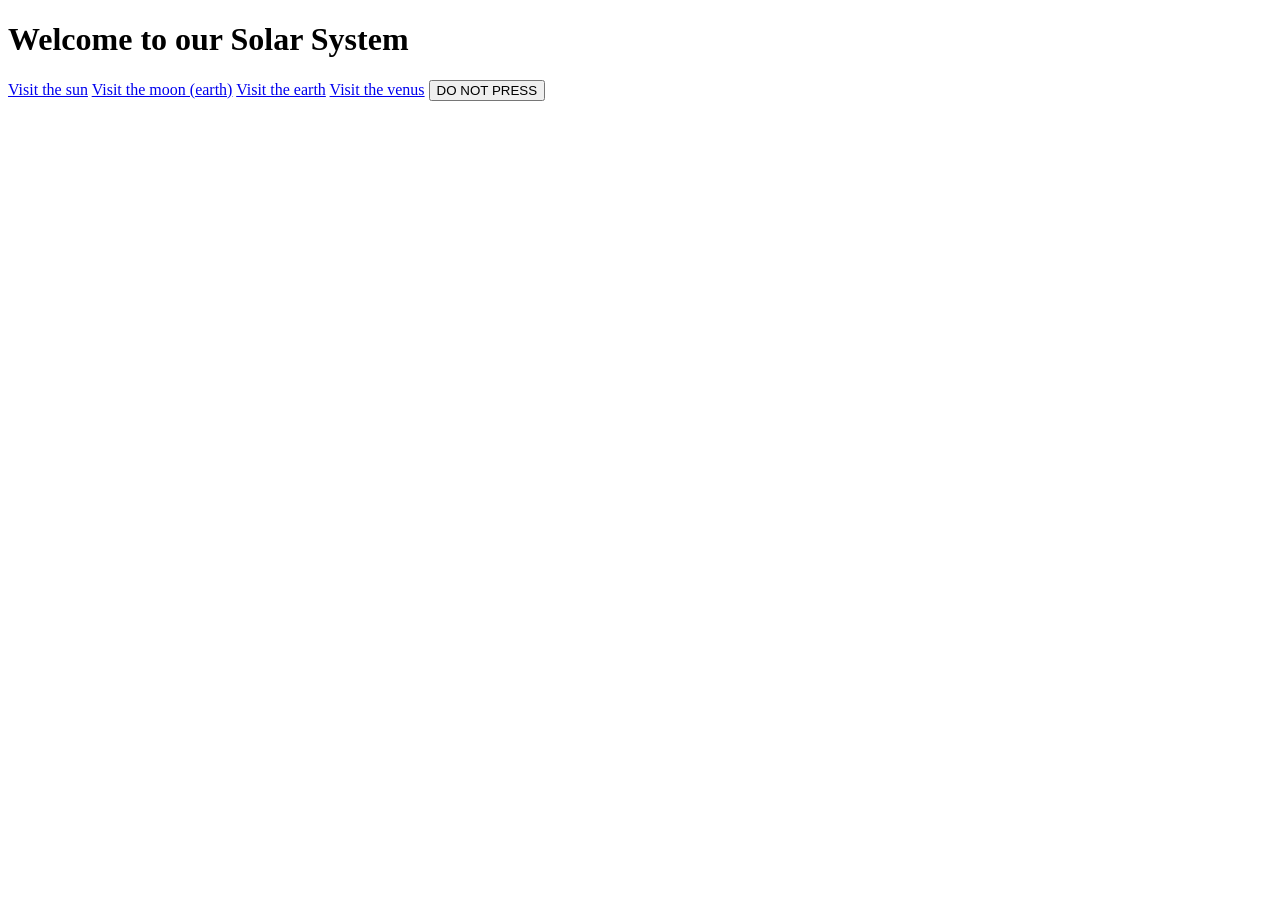
==== index.html @ 17cea7aa "index.html" ====
<!DOCTYPE html>
<html lang="en">
<head>
    <meta charset="UTF-8">
    <meta name="viewport" content="width=device-width, initial-scale=1.0">
    <title>Solar System</title>
</head>
<body>

    <h1>Welcome to our Solar System</h1>

    <a href="./sun.html">Visit the sun</a>
    <a href="./moon.html">Visit the moon (earth)</a>
    <a href="./earth.html">Visit the earth</a>
    <a href="./venus.html">Visit the venus</a>

    <button onclick="alert('Boom!');">
        DO NOT PRESS
    </button>
    
</body>
</html>
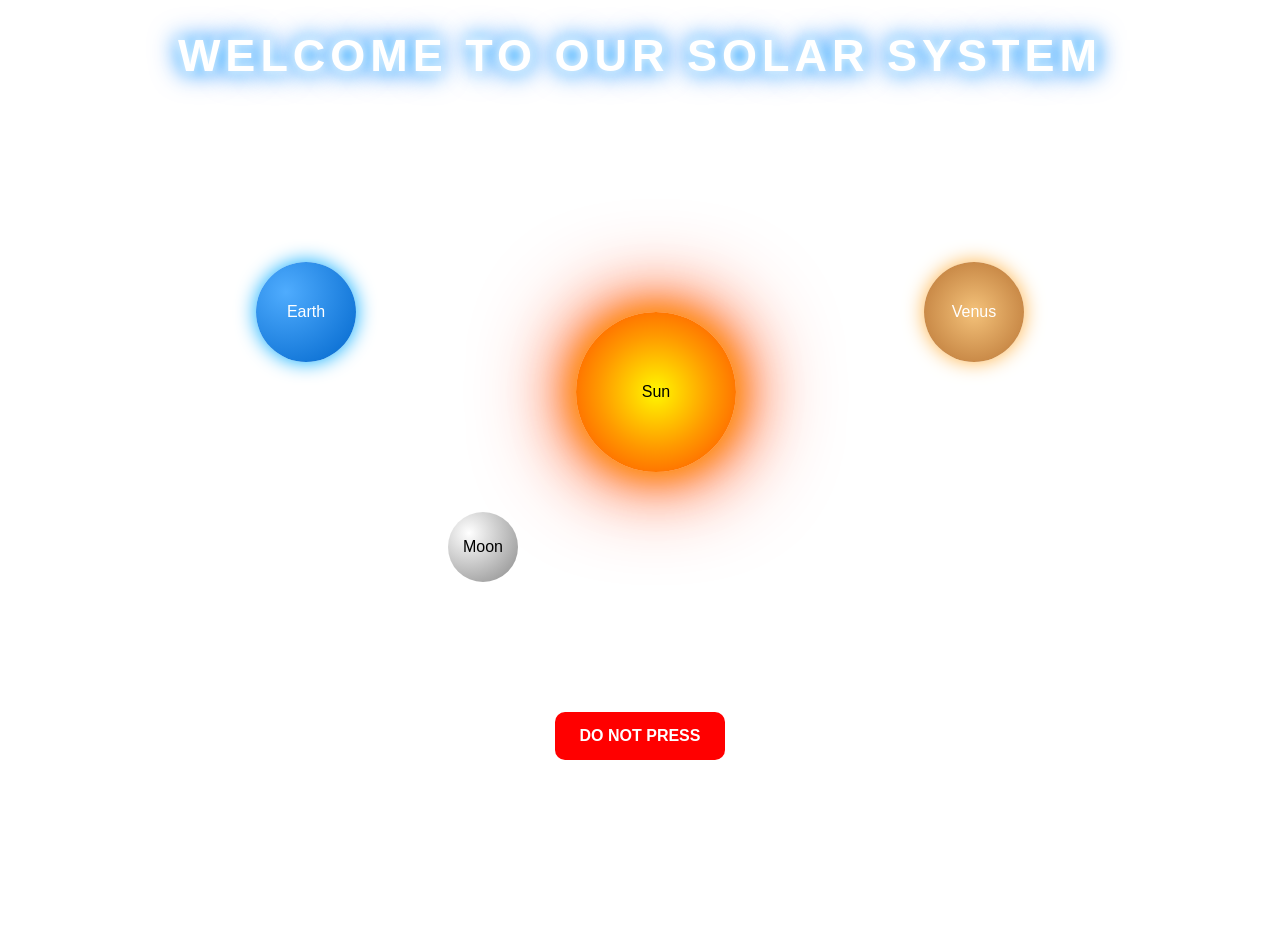
==== commit d7e88284: "Creating classes for each planets" ====
--- a/index.html
+++ b/index.html
@@ -4,15 +4,23 @@
     <meta charset="UTF-8">
     <meta name="viewport" content="width=device-width, initial-scale=1.0">
     <title>Solar System</title>
+    <link rel="stylesheet" href="style.css">
 </head>
 <body>
 
     <h1>Welcome to our Solar System</h1>
 
-    <a href="./sun.html">Visit the sun</a>
-    <a href="./moon.html">Visit the moon (earth)</a>
-    <a href="./earth.html">Visit the earth</a>
-    <a href="./venus.html">Visit the venus</a>
+    <div class="solar-system">
+
+    <a href="./sun.html" class="planet sun"><span>Sun</span></a>
+
+    <a href="./moon.html" class="planet moon"><span>Moon</span></a>
+    
+    <a href="./earth.html" class="planet earth"><span>Earth</span></a>
+
+    <a href="./venus.html" class="planet venus"><span>Venus</span></a>
+
+    </div>
 
     <button onclick="alert('Boom!');">
         DO NOT PRESS
--- a/style.css
+++ b/style.css
@@ -0,0 +1,128 @@
+body {
+    margin: 0;
+    min-height: 100vh;
+    overflow: hidden;
+
+    /* Space background */
+    background: radical gradient(circle, #1b2735, #090a0f);
+    color: black;
+    font-family: Arial, sans-serif;
+    text-align: center;
+}
+
+/* Main heading */
+h1 {
+    margin-top: 30px;
+    font-size: 45px;
+    text-transform: uppercase;
+    letter-spacing: 5px;
+    color: #ffffff;
+    text-shadow: 0 0 10px #ffffff,
+                 0 0 20px #00aaff,
+                 0 0 30px #0066ff;
+}
+
+/* planets */
+.solar-system {
+    position: relative;
+    width: 100%;
+    height: 600px;
+}
+
+/* Planet styling */
+.planet {
+    position: absolute;
+    display: flex;
+    justify-content: center;
+    align-items: center;
+    width: 100px;
+    height: 100px;
+    border-radius:  50%;
+    color: white;
+    text-decoration: none;
+    transition: transform 0.3s;
+}
+
+/* Make plaents grow when hovered */
+.planet:hover {
+    transform:  scale(1.2);
+}
+
+/* SUN */
+.sun {
+    width: 160px;
+    height: 160px;
+
+    background: radial-gradient(circle, #fff700, #ff9900, #ff4500);
+
+    left: 45%;
+    top: 200px;
+
+    color: black;
+
+    box-shadow:
+        0 0 30px #ff9900,
+        0 0 60px #ff6600,
+        0 0 100px #ff3300;
+}
+
+
+/* EARTH */
+.earth {
+    background: radial-gradient(circle at 30% 30%, #4facfe, #0066cc);
+
+    left: 20%;
+    top: 150px;
+
+    box-shadow: 0 0 20px #00aaff;
+}
+
+
+/* VENUS */
+.venus {
+    background: radial-gradient(circle, #f4c27a, #b87333);
+
+    right: 20%;
+    top: 150px;
+
+    box-shadow: 0 0 20px #ffb347;
+}
+
+
+/* MOON */
+.moon {
+    width: 70px;
+    height: 70px;
+
+    background: radial-gradient(circle at 30% 30%, #ffffff, #888888);
+
+    left: 35%;
+    top: 400px;
+
+    color: black;
+
+    box-shadow: 0 0 15px white;
+}
+
+
+/* Button styling */
+button {
+    padding: 15px 25px;
+
+    border: none;
+    border-radius: 10px;
+
+    background-color: red;
+    color: white;
+
+    font-size: 16px;
+    font-weight: bold;
+
+    cursor: pointer;
+}
+
+
+button:hover {
+    background-color: darkred;
+    transform: scale(1.1);
+}
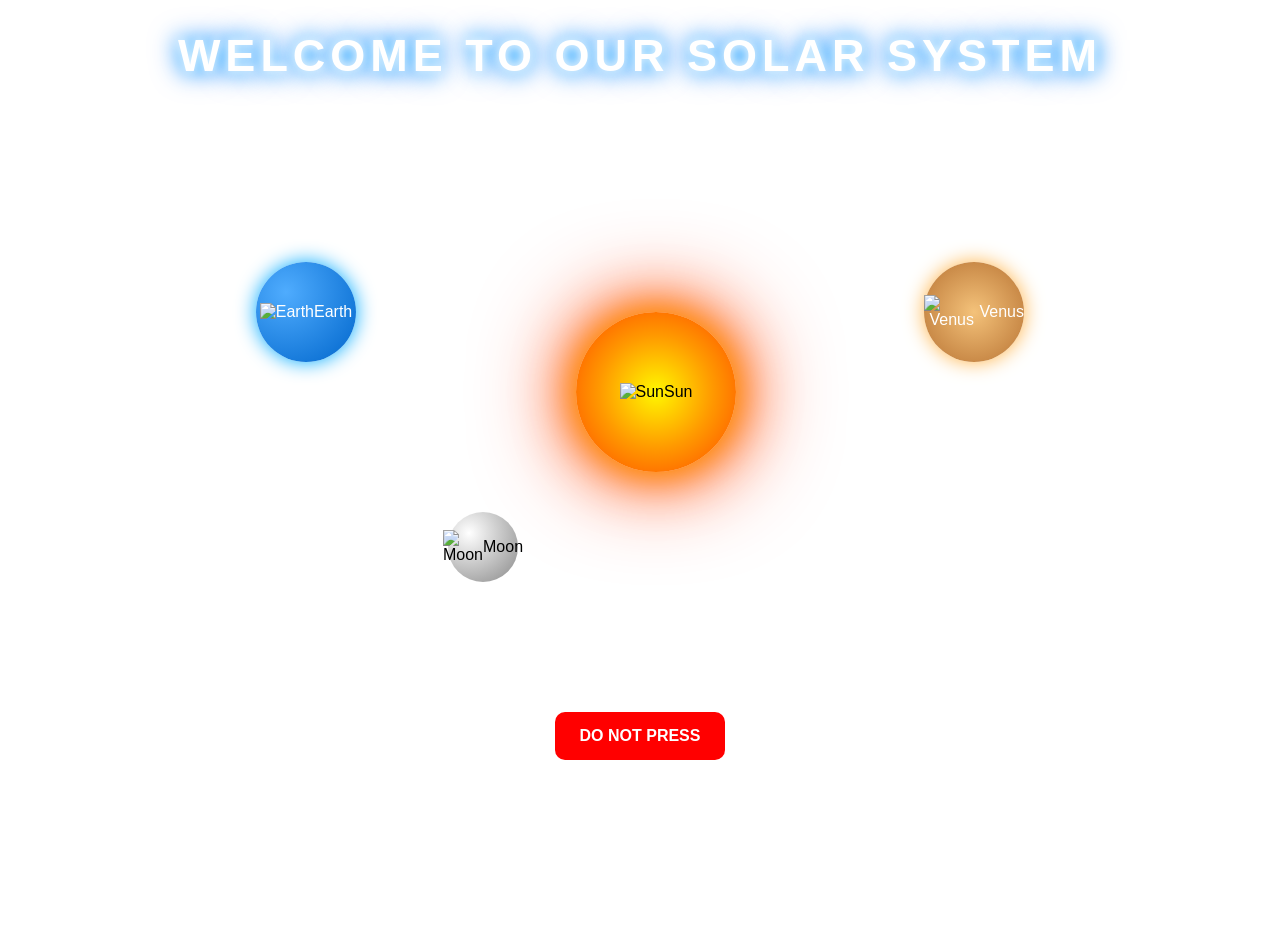
==== commit fe8c6ce9: "modifing the webs" ====
--- a/index.html
+++ b/index.html
@@ -6,19 +6,31 @@
     <title>Solar System</title>
     <link rel="stylesheet" href="style.css">
 </head>
-<body>
+<body class="home-page">
 
     <h1>Welcome to our Solar System</h1>
 
     <div class="solar-system">
 
-    <a href="./sun.html" class="planet sun"><span>Sun</span></a>
+    <a href="./sun.html" class="planet sun">
+         <img src="./images/sun1.jpg" alt="Sun">
+        <span>Sun</span>
+    </a>
 
-    <a href="./moon.html" class="planet moon"><span>Moon</span></a>
+    <a href="./moon.html" class="planet moon">
+        <img src="./images/moon1.jpg" alt="Moon">
+        <span>Moon</span>
+    </a>
     
-    <a href="./earth.html" class="planet earth"><span>Earth</span></a>
+    <a href="./earth.html" class="planet earth">
+        <img src="./images/earth1.jpg" alt="Earth">
+        <span>Earth</span>
+    </a>
 
-    <a href="./venus.html" class="planet venus"><span>Venus</span></a>
+    <a href="./venus.html" class="planet venus">
+        <img src="./images/venus1.jpg" alt="Venus">
+        <span>Venus</span>
+    </a>
 
     </div>
 
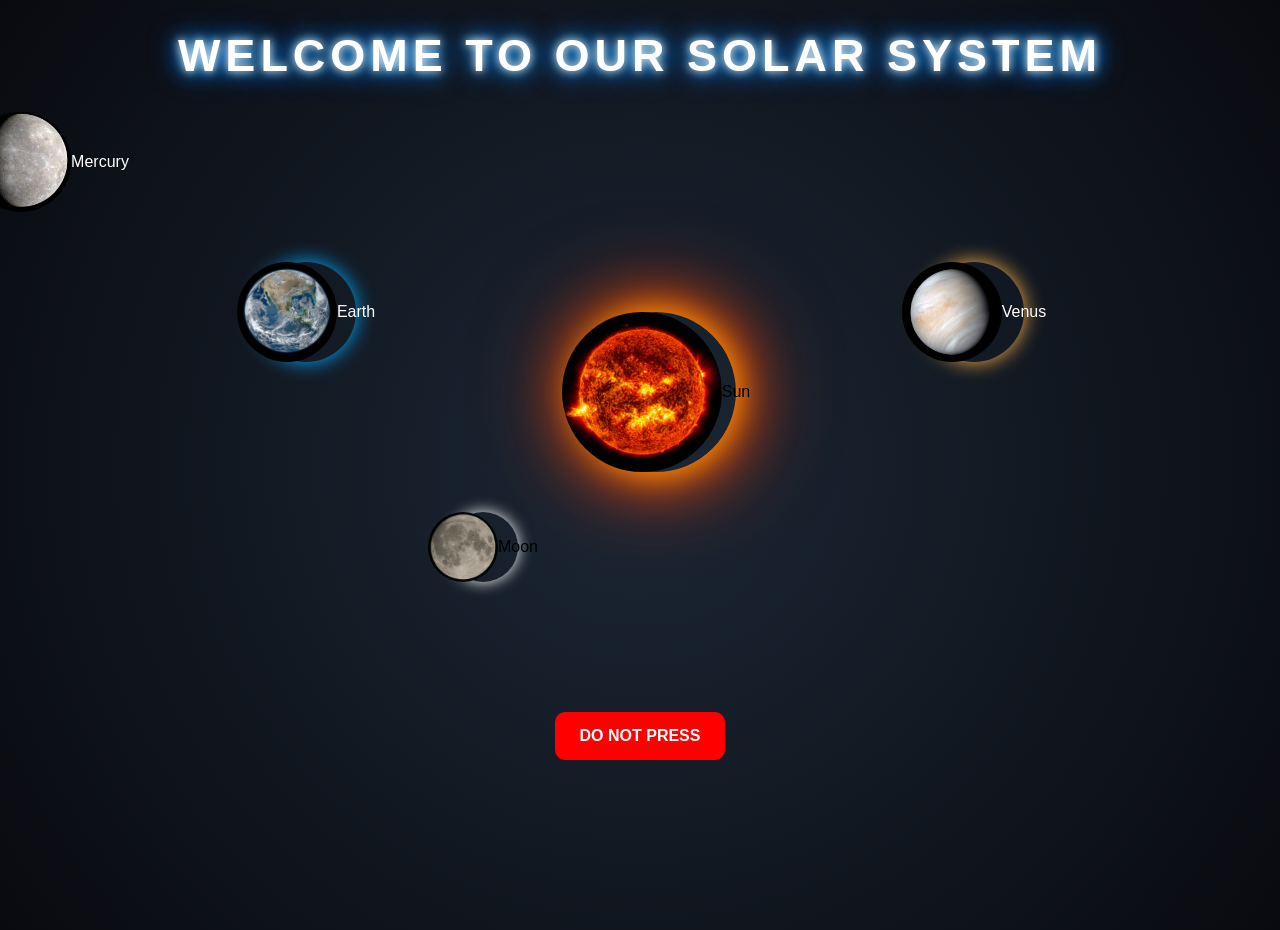
==== commit 5552fa88: "adding mercury to the index file" ====
--- a/index.html
+++ b/index.html
@@ -32,6 +32,11 @@
         <span>Venus</span>
     </a>
 
+    <a href="./mercury.html" class="planet mercury">
+        <img src="./images/mercury1.jpg" alt="Mercury">
+        <span>Mercury</span>
+    </a>
+
     </div>
 
     <button onclick="alert('Boom!');">
--- a/style.css
+++ b/style.css
@@ -1,17 +1,20 @@
 body {
     margin: 0;
     min-height: 100vh;
+
+    /* Space background */
+    color: white;
+    font-family: Arial, sans-serif;
+    text-align: center;
+}
+
+.home-page {
     overflow: hidden;
-
-    /* Space background */
-    background: radical gradient(circle, #1b2735, #090a0f);
-    color: black;
-    font-family: Arial, sans-serif;
-    text-align: center;
+    background: radial-gradient(circle, #1b2735, #090a0f);
 }
 
 /* Main heading */
-h1 {
+.home-page h1 {
     margin-top: 30px;
     font-size: 45px;
     text-transform: uppercase;
@@ -29,6 +32,14 @@
     height: 600px;
 }
 
+.planet img {
+    width: 100%;
+    height: 100%;
+    object-fit: cover;
+
+    border-radius: 50%;
+}
+
 /* Planet styling */
 .planet {
     position: absolute;
@@ -43,7 +54,7 @@
     transition: transform 0.3s;
 }
 
-/* Make plaents grow when hovered */
+/* Make planets grow when hovered */
 .planet:hover {
     transform:  scale(1.2);
 }
@@ -53,8 +64,6 @@
     width: 160px;
     height: 160px;
 
-    background: radial-gradient(circle, #fff700, #ff9900, #ff4500);
-
     left: 45%;
     top: 200px;
 
@@ -69,8 +78,6 @@
 
 /* EARTH */
 .earth {
-    background: radial-gradient(circle at 30% 30%, #4facfe, #0066cc);
-
     left: 20%;
     top: 150px;
 
@@ -80,8 +87,6 @@
 
 /* VENUS */
 .venus {
-    background: radial-gradient(circle, #f4c27a, #b87333);
-
     right: 20%;
     top: 150px;
 
@@ -94,8 +99,6 @@
     width: 70px;
     height: 70px;
 
-    background: radial-gradient(circle at 30% 30%, #ffffff, #888888);
-
     left: 35%;
     top: 400px;
 
@@ -125,4 +128,255 @@
 button:hover {
     background-color: darkred;
     transform: scale(1.1);
+}
+/* Earth's webpage */
+
+.earth-page {
+    background-color: #55f468;
+}
+
+.header-earth h1{
+    text-align: center;
+    padding: 10px;
+    font-family:'Segoe UI', Tahoma, Geneva, Verdana, sans-serif;
+    color: black;
+    margin-top: 10px;
+    font-size: 45px;
+    text-transform: uppercase;
+    letter-spacing: 5px;
+}
+
+.sub-text img {
+    display: block;
+}
+
+.sub-text p {
+    color: black;
+    text-align: left;
+    margin-top: 5px;
+    font-style: italic;
+}
+
+.container {
+    color: black;
+    display: flex;
+    justify-content: center;
+    align-items: center;
+    flex-direction: column;
+}
+
+.top {
+    height: 100%;
+    width: 800px;
+    background-color:#15abf6;
+    border: 5px solid #f9ca0f;
+    margin: 20px;
+    padding: 15px;
+}
+
+.top h3 {
+    border: 3px solid #438bf7;
+    margin: 5px;
+    padding: 15px;
+    background-color:rgba(59, 116, 251, 0.907);
+    color: white;
+    font-size: 25px;
+}
+
+.middle {
+    height: 100%;
+    width: 800px;
+    background-color:#1183f5;
+    border: 5px solid #f9ca0f;
+    margin: 20px;
+    padding: 15px;
+}
+
+/* Venus Webpage */
+
+.venus-page {
+    background-color: white;
+}
+
+.header-venus h1{
+    text-align: center;
+    padding: 10px;
+    font-family:'Segoe UI', Tahoma, Geneva, Verdana, sans-serif;
+    color: black;
+    margin-top: 10px;
+    font-size: 45px;
+    text-transform: uppercase;
+    letter-spacing: 5px;
+}
+
+.subtext-two img {
+    display: block;
+}
+
+.subtext-two p {
+    color: black;
+    text-align: left;
+    margin-top: 5px;
+    font-style: italic;
+}
+
+.container-two {
+    color: black;
+    display: flex;
+    justify-content: center;
+    align-items: center;
+    flex-direction: column;
+}
+
+.top-two {
+    height: 100%;
+    width: 800px;
+    background-color:#15abf6;
+    border: 5px solid #f9ca0f;
+    margin: 20px;
+    padding: 15px;
+}
+
+.top-two h3 {
+    border: 3px solid #438bf7;
+    margin: 5px;
+    padding: 15px;
+    background-color:rgba(59, 116, 251, 0.907);
+    color: white;
+    font-size: 25px;
+}
+
+.middle-two {
+    height: 100%;
+    width: 800px;
+    background-color:#1183f5;
+    border: 5px solid #f9ca0f;
+    margin: 20px;
+    padding: 15px;
+}
+
+/* Moon Webpage */
+
+.moon-page {
+    background-color: white;
+}
+
+.header-moon h1{
+    text-align: center;
+    padding: 10px;
+    font-family:'Segoe UI', Tahoma, Geneva, Verdana, sans-serif;
+    color: black;
+    margin-top: 10px;
+    font-size: 45px;
+    text-transform: uppercase;
+    letter-spacing: 5px;
+}
+
+.subtext-three img {
+    display: block;
+}
+
+.subtext-three p {
+    color: black;
+    text-align: left;
+    margin-top: 5px;
+    font-style: italic;
+}
+
+.container-three {
+    color: black;
+    display: flex;
+    justify-content: center;
+    align-items: center;
+    flex-direction: column;
+}
+
+.top-three {
+    height: 100%;
+    width: 800px;
+    background-color:#15abf6;
+    border: 5px solid #f9ca0f;
+    margin: 20px;
+    padding: 15px;
+}
+
+.top-three h3 {
+    border: 3px solid #438bf7;
+    margin: 5px;
+    padding: 15px;
+    background-color:rgba(59, 116, 251, 0.907);
+    color: white;
+    font-size: 25px;
+}
+
+.middle-three {
+    height: 100%;
+    width: 800px;
+    background-color:#1183f5;
+    border: 5px solid #f9ca0f;
+    margin: 20px;
+    padding: 15px;
+}
+
+/* Sun webpage */
+
+.sun-page {
+    background-color: white;
+}
+
+.header-sun h1{
+    text-align: center;
+    padding: 10px;
+    font-family:'Segoe UI', Tahoma, Geneva, Verdana, sans-serif;
+    color: black;
+    margin-top: 10px;
+    font-size: 45px;
+    text-transform: uppercase;
+    letter-spacing: 5px;
+}
+
+.subtext-four img {
+    display: block;
+}
+
+.subtext-four p {
+    color: black;
+    text-align: left;
+    margin-top: 5px;
+    font-style: italic;
+}
+
+.container-four {
+    color: black;
+    display: flex;
+    justify-content: center;
+    align-items: center;
+    flex-direction: column;
+}
+
+.top-four {
+    height: 100%;
+    width: 800px;
+    background-color:#15abf6;
+    border: 5px solid #f9ca0f;
+    margin: 20px;
+    padding: 15px;
+}
+
+.top-four h3 {
+    border: 3px solid #438bf7;
+    margin: 5px;
+    padding: 15px;
+    background-color:rgba(59, 116, 251, 0.907);
+    color: white;
+    font-size: 25px;
+}
+
+.middle-four {
+    height: 100%;
+    width: 800px;
+    background-color:#1183f5;
+    border: 5px solid #f9ca0f;
+    margin: 20px;
+    padding: 15px;
 }
